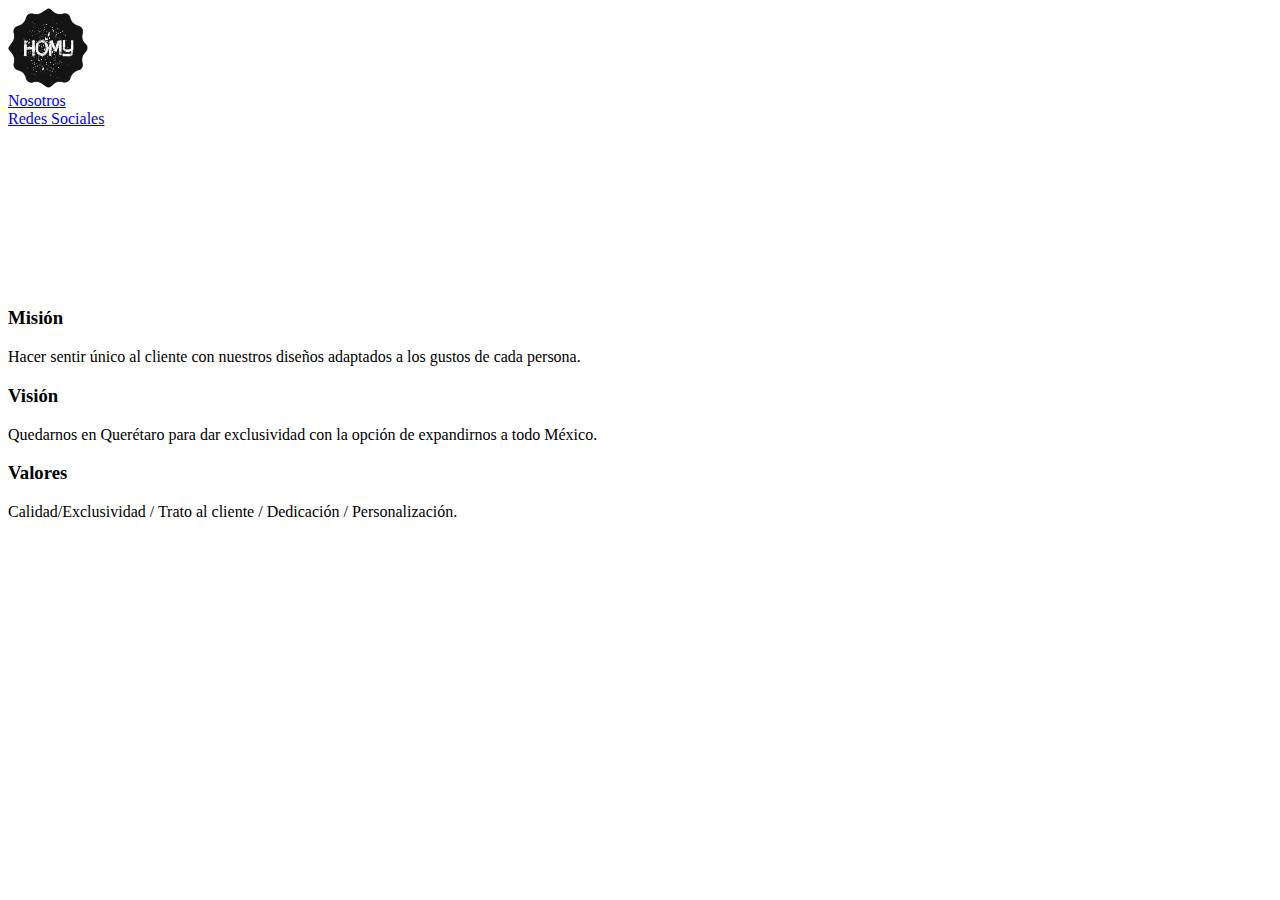
==== mision_vision_valores.html @ e1268959 "..." ====
<!DOCTYPE html>
<html lang="es">
<head>
    <meta charset="UTF-8">
    <meta http-equiv="X-UA-Compatible" content="IE=edge">
    <meta name="viewport" content="width=device-width, initial-scale=1.0">
    <title> Misión, Visión y Valores </title>
    <link rel="stylesheet" href="nosotros/estilos2.css">
</head>
<body>

    <nav>
        <article class="grid">
            <div><img src="imagenes/logo HOMY.png" alt="logo" width="80px" height="80px"></div>
            <div><a target="_blank" href="principal.html">Nosotros</a></div>
            <div class="a"><a target="_blank" href="redes sociales/redes.html" >Redes Sociales</a></div>
            <div class="b"><a target="_blank" href=""><img src="imagenes/instagram-bueno.png" alt="ig" width="40" height="auto"></a></div>
            <div><a target="_blank" href=""><img src="imagenes/mail-bueno.png" alt="email" width="40" height="auto"></a></div>
            <div><a target="_blank" href=""><img src="imagenes/whatsapp-bueno.png" alt="whats" width="40" height="auto"></a></div>
            <div><a target="_blank" href=""><img src="imagenes/teléfono-bueno.png" alt="cel" width="35" height="auto"></a></div>
        </article>
    </nav>

        <article class="mvv">
            <div class="mision">
                <!-- Misión de la Empresa -->
                <h3> Misión </h3>
                    <p> Hacer sentir único al cliente con nuestros diseños
                    adaptados a los gustos de cada persona. </p>
            </div>
            
            <div class="vision">
                <!-- Visión de la Empresa -->
                <h3> Visión </h3>
                    <p> Quedarnos en Querétaro para dar exclusividad
                    con la opción de expandirnos a todo México. </p>
            </div>
            
            <div class="valores">
                <!-- Valores de la Empresa -->
                <h3> Valores </h3>
                    <p> Calidad/Exclusividad / Trato al cliente /
                    Dedicación / Personalización. </p>
            </div>
            
        </article>
        
</body>
</html>
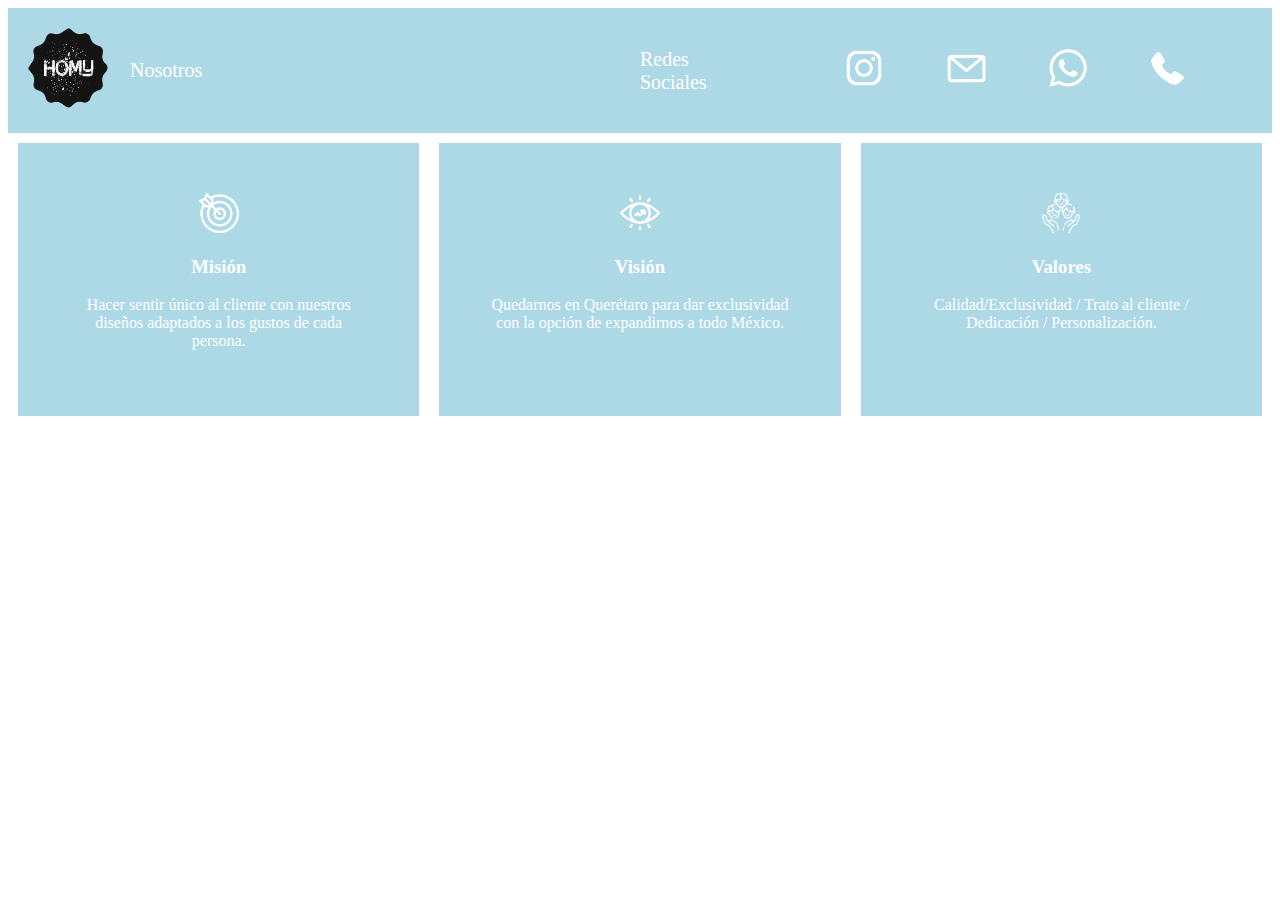
==== commit 9c11c07c: "avance" ====
--- a/mision_vision_valores.html
+++ b/mision_vision_valores.html
@@ -5,31 +5,33 @@
     <meta http-equiv="X-UA-Compatible" content="IE=edge">
     <meta name="viewport" content="width=device-width, initial-scale=1.0">
     <title> Misión, Visión y Valores </title>
-    <link rel="stylesheet" href="nosotros/estilos2.css">
+    <link rel="stylesheet" href="estilos2.css">
 </head>
 <body>
 
     <nav>
         <article class="grid">
-            <div><img src="imagenes/logo HOMY.png" alt="logo" width="80px" height="80px"></div>
+            <div><a href="principal.html"><img src="imagenes/logo HOMY.png" alt="logo" width="80px" height="80px"></a></div>
             <div><a target="_blank" href="principal.html">Nosotros</a></div>
-            <div class="a"><a target="_blank" href="redes sociales/redes.html" >Redes Sociales</a></div>
-            <div class="b"><a target="_blank" href=""><img src="imagenes/instagram-bueno.png" alt="ig" width="40" height="auto"></a></div>
-            <div><a target="_blank" href=""><img src="imagenes/mail-bueno.png" alt="email" width="40" height="auto"></a></div>
-            <div><a target="_blank" href=""><img src="imagenes/whatsapp-bueno.png" alt="whats" width="40" height="auto"></a></div>
-            <div><a target="_blank" href=""><img src="imagenes/teléfono-bueno.png" alt="cel" width="35" height="auto"></a></div>
+            <div class="a"><a href="redes.html" >Redes Sociales</a></div>
+            <div class="b"><a target="_blank" href="https://www.instagram.com/homy_who_me/"><img src="imagenes/instagram-bueno.png" alt="ig" width="40" height="auto"></a></div>
+            <div><a target="_blank" href="mailto:pedidos.homy@gmail.com"><img src="imagenes/mail-bueno.png" alt="email" width="40" height="auto"></a></div>
+            <div><a target="_blank" href="https://wa.me/4428497637"><img src="imagenes/whatsapp-bueno.png" alt="whats" width="40" height="auto"></a></div>
+            <div><a target="_blank" href="tel:+524428497637"><img src="imagenes/teléfono-bueno.png" alt="cel" width="35" height="auto"></a></div>
         </article>
     </nav>
 
         <article class="mvv">
             <div class="mision">
                 <!-- Misión de la Empresa -->
+                <img src="imagenes/mision.png" width="40px" height="auto">
                 <h3> Misión </h3>
                     <p> Hacer sentir único al cliente con nuestros diseños
                     adaptados a los gustos de cada persona. </p>
             </div>
             
             <div class="vision">
+                <img src="imagenes/vision.png" width="40px" height="auto">
                 <!-- Visión de la Empresa -->
                 <h3> Visión </h3>
                     <p> Quedarnos en Querétaro para dar exclusividad
@@ -37,6 +39,7 @@
             </div>
             
             <div class="valores">
+                <img src="imagenes/valores.png" width="40px" height="auto">
                 <!-- Valores de la Empresa -->
                 <h3> Valores </h3>
                     <p> Calidad/Exclusividad / Trato al cliente /
--- a/estilos2.css
+++ b/estilos2.css
@@ -0,0 +1,66 @@
+body{
+
+}
+
+a{
+    text-decoration: none;
+    color: white;
+}
+
+a:hover{
+    color:dimgrey;
+}
+
+.grid {
+    background-color:lightblue;
+    grid-template-columns: repeat(12, 1fr);
+    list-style: none;
+    display: grid;
+    align-items: center;
+    justify-content: space-between;
+    padding: 20px;
+    font-size: 20px;
+}
+
+.a{
+    grid-column: 7;
+}
+
+.b{
+    grid-column: 9;
+}
+
+.mvv{
+    display: grid;
+    grid-template-columns: repeat(3, 1fr);
+    grid-auto-rows: auto;
+    
+}
+
+.mision{
+    grid-row: auto;
+    text-align: center;
+    padding: 50px;
+    color: white;
+    grid-gap: 10px;
+    background-color: lightblue;
+    margin: 10px
+}
+
+.vision{
+    text-align: center;
+    padding: 50px;
+    color: white;
+    grid-gap: 10px;
+    background-color: lightblue;
+    margin: 10px
+}
+
+.valores{
+    text-align: center;
+    padding: 50px;
+    color: white;
+    grid-gap: 10px;
+    background-color: lightblue;
+    margin: 10px
+}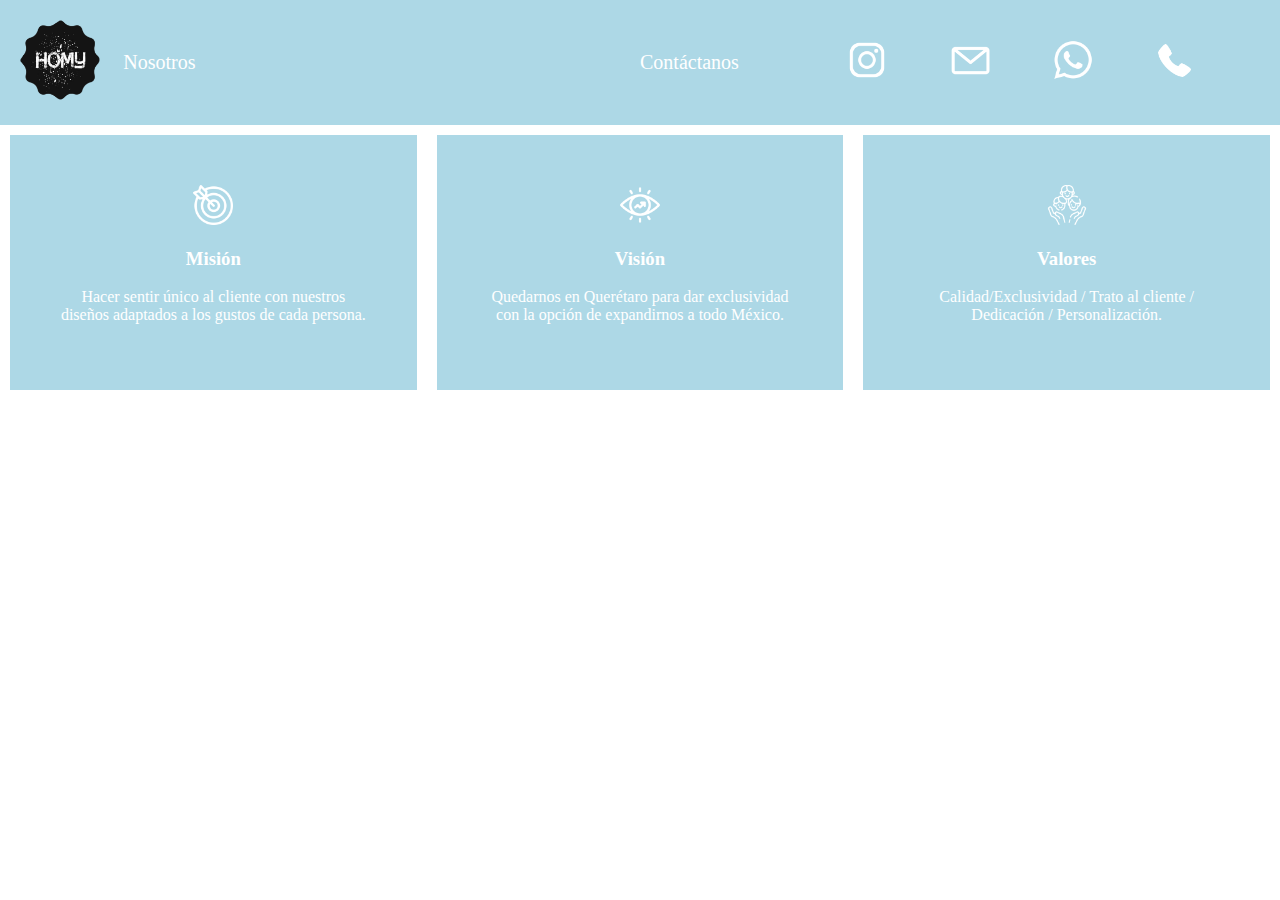
==== commit 64b2d2c2: "nmms mega avance" ====
--- a/mision_vision_valores.html
+++ b/mision_vision_valores.html
@@ -12,8 +12,8 @@
     <nav>
         <article class="grid">
             <div><a href="principal.html"><img src="imagenes/logo HOMY.png" alt="logo" width="80px" height="80px"></a></div>
-            <div><a target="_blank" href="principal.html">Nosotros</a></div>
-            <div class="a"><a href="redes.html" >Redes Sociales</a></div>
+            <div><a href="principal.html">Nosotros</a></div>
+            <div class="a"><a href="contacto.html">Contáctanos</a></div>
             <div class="b"><a target="_blank" href="https://www.instagram.com/homy_who_me/"><img src="imagenes/instagram-bueno.png" alt="ig" width="40" height="auto"></a></div>
             <div><a target="_blank" href="mailto:pedidos.homy@gmail.com"><img src="imagenes/mail-bueno.png" alt="email" width="40" height="auto"></a></div>
             <div><a target="_blank" href="https://wa.me/4428497637"><img src="imagenes/whatsapp-bueno.png" alt="whats" width="40" height="auto"></a></div>
--- a/estilos2.css
+++ b/estilos2.css
@@ -1,5 +1,5 @@
 body{
-
+    margin: 0px;
 }
 
 a{
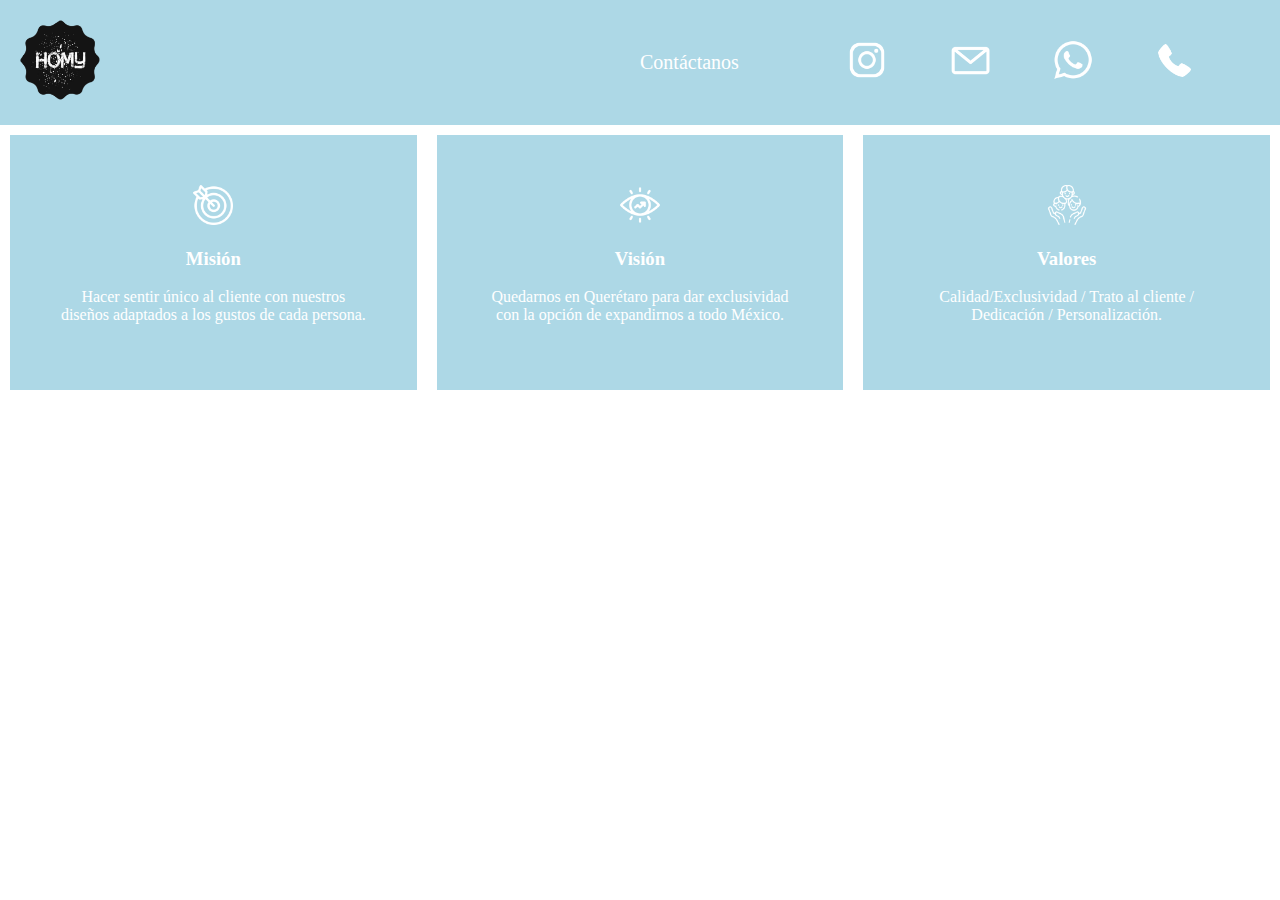
==== commit 221d020e: "..." ====
--- a/mision_vision_valores.html
+++ b/mision_vision_valores.html
@@ -11,10 +11,9 @@
 
     <nav>
         <article class="grid">
-            <div><a href="principal.html"><img src="imagenes/logo HOMY.png" alt="logo" width="80px" height="80px"></a></div>
-            <div><a href="principal.html">Nosotros</a></div>
-            <div class="a"><a href="contacto.html">Contáctanos</a></div>
-            <div class="b"><a target="_blank" href="https://www.instagram.com/homy_who_me/"><img src="imagenes/instagram-bueno.png" alt="ig" width="40" height="auto"></a></div>
+            <div><a href="index.html"><img src="imagenes/logo HOMY.png" alt="logo" width="80px" height="80px"></a></div>
+            <div class="a">Contáctanos</div>
+            <div class="b"><a target="_blank" href="https://www.instagram.com/homyhoodies/"><img src="imagenes/instagram-bueno.png" alt="ig" width="40" height="auto"></a></div>
             <div><a target="_blank" href="mailto:pedidos.homy@gmail.com"><img src="imagenes/mail-bueno.png" alt="email" width="40" height="auto"></a></div>
             <div><a target="_blank" href="https://wa.me/4428497637"><img src="imagenes/whatsapp-bueno.png" alt="whats" width="40" height="auto"></a></div>
             <div><a target="_blank" href="tel:+524428497637"><img src="imagenes/teléfono-bueno.png" alt="cel" width="35" height="auto"></a></div>
--- a/estilos2.css
+++ b/estilos2.css
@@ -63,4 +63,8 @@
     grid-gap: 10px;
     background-color: lightblue;
     margin: 10px
+}
+
+nav{
+    color: white;
 }